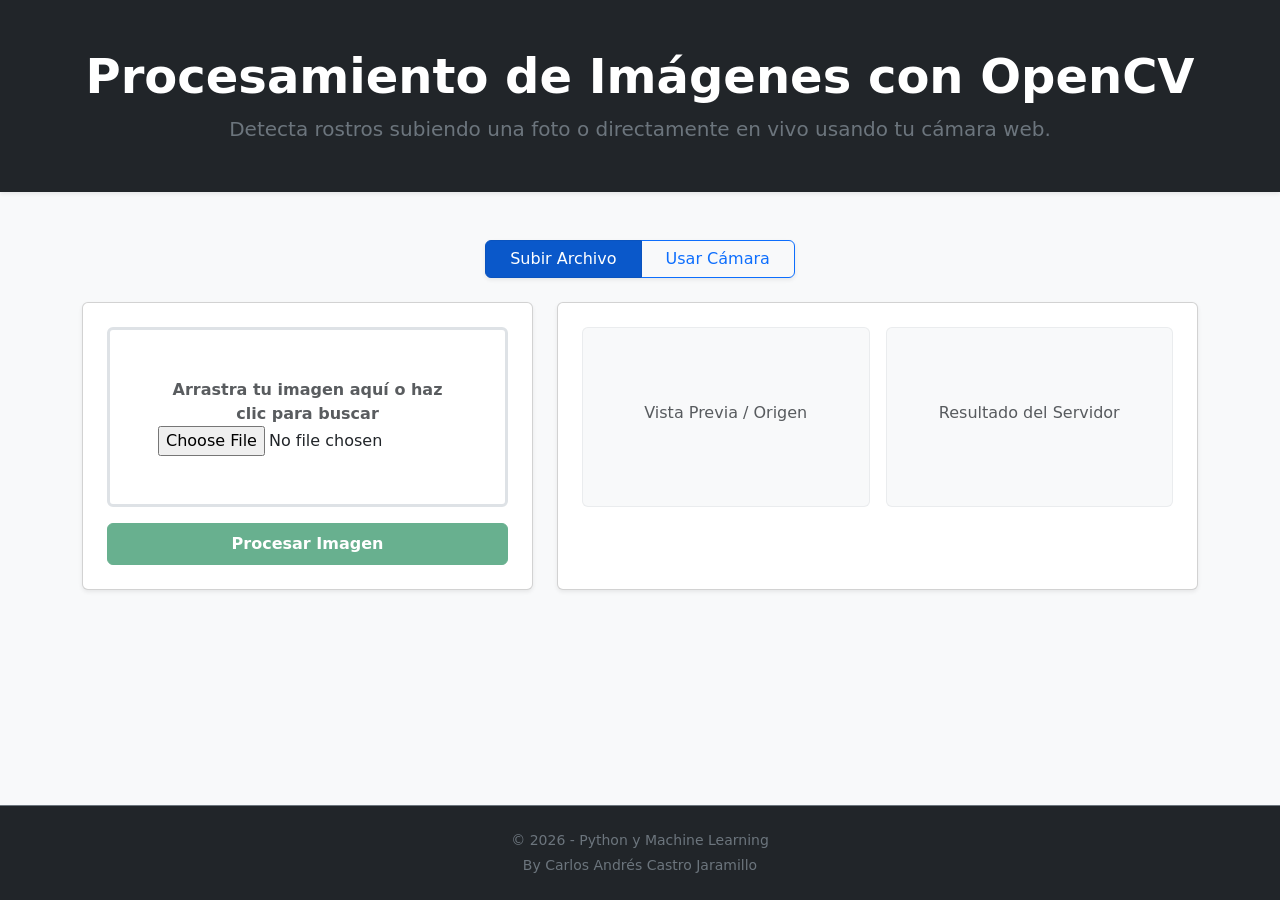
==== Modelos_ML/VisionArtificial/py_img-main/public/index.html @ adfb6b4d "feat: se agrego otra carpeta" ====
<!DOCTYPE html>
<html lang="es-CO">

<head>
    <meta charset="UTF-8">
    <meta name="viewport" content="width=device-width, initial-scale=1.0">
    <title>Visión Artificial - Detección en Tiempo Real</title>
    <link rel="shortcut icon" href="logosena.png" type="image/x-icon">

    <meta name="author" content="Carlos Andres Castro Jaramillo">
    <meta name="description"
        content="Visión Artificial con OpenCV: Detecta rostros en imágenes y video en tiempo real. Aprende a procesar imágenes usando Python y OpenCV.">
    <meta name="keywords"
        content="visión artificial, OpenCV, detección de rostros, procesamiento de imágenes, Python, machine learning, análisis de imágenes, cámara web, detección en tiempo real">

    <meta name="theme-color" content="#212529">
    <meta name="MobileOptimized" content="width">
    <meta name="HandheldFriendly" content="true">
    <meta name="mobile-web-app-capable" content="yes">
    <meta name="apple-mobile-web-app-status-bar-style" content="black-translucent">

    <link href="https://cdn.jsdelivr.net/npm/bootstrap@5.3.3/dist/css/bootstrap.min.css" rel="stylesheet"
        integrity="sha384-QWTKZyjpPEjISv5WaRU9OFeRpok6YctnYmDr5pNlyT2bRjXh0JMhjY6hW+ALEwIH" crossorigin="anonymous">
    <link rel="stylesheet" href="style.css">
</head>

<body class="bg-light d-flex flex-column min-vh-100">

    <header class="bg-dark text-white text-center py-5 shadow-sm">
        <div class="container">
            <h1 class="display-5 fw-bold">Procesamiento de Imágenes con OpenCV</h1>
            <p class="lead mb-0 text-secondary">Detecta rostros subiendo una foto o directamente en vivo usando tu
                cámara web.</p>
        </div>
    </header>

    <main class="container my-5 flex-grow-1">

        <div class="row justify-content-center mb-4">
            <div class="col-auto">
                <div class="btn-group shadow-sm" role="group" aria-label="Selector de modo de entrada">
                    <button type="button" id="btnModeUpload" class="btn btn-primary active px-4">Subir Archivo</button>
                    <button type="button" id="btnModeCamera" class="btn btn-outline-primary px-4">Usar Cámara</button>
                </div>
            </div>
        </div>

        <div class="row g-4 justify-content-center">
            <div class="col-lg-5">

                <div id="sectionUpload" class="card h-100 shadow-sm">
                    <div class="card-body d-flex flex-column justify-content-between p-4">
                        <div id="dropZone"
                            class="position-relative border border-3 border-dashed rounded p-5 text-center bg-white mb-3 transition">
                            <p class="mb-0 text-muted fw-semibold">Arrastra tu imagen aquí o haz clic para buscar</p>
                            <input type="file" id="fileInput" class="drop-zone-input" accept="image/*"
                                aria-label="Seleccionar imagen">
                        </div>
                        <button id="btnProcess" class="btn btn-success w-100 py-2 fw-bold" disabled>
                            Procesar Imagen
                        </button>
                    </div>
                </div>

                <div id="sectionCamera" class="card h-100 shadow-sm d-none">
                    <div class="card-body text-center p-4">
                        <div class="bg-black rounded overflow-hidden shadow-inner d-flex justify-content-center align-items-center mb-3"
                            style="min-height: 250px;">
                            <video id="webcam" autoplay playsinline muted class="w-100"></video>
                            <canvas id="canvasFrame" width="400" height="300" class="d-none"></canvas>
                        </div>
                        <div class="d-flex flex-wrap gap-2 justify-content-center">
                            <button id="btnStartCamera" class="btn btn-primary px-4 fw-semibold">Encender
                                Cámara</button>
                            <button id="btnToggleCamera" class="btn btn-warning px-3 fw-semibold"
                                style="display: none;">🔄 Cambiar Cámara</button>
                            <button id="btnStopCamera" class="btn btn-danger px-4 fw-semibold" disabled>Apagar
                                Cámara</button>
                        </div>
                    </div>
                </div>

            </div>

            <div class="col-lg-7">
                <div class="card h-100 shadow-sm">
                    <div class="card-body p-4 d-flex flex-column justify-content-start">

                        <div id="metricsZone" class="alert alert-success d-flex align-items-center mb-3 d-none"
                            role="alert">
                            <div>
                                <h6 class="alert-heading fw-bold mb-1">Resultados del Análisis:</h6>
                                <p class="mb-0">Rostros detectados en la escena: <span id="faceCount"
                                        class="badge bg-success fs-6">0</span></p>
                            </div>
                        </div>

                        <div class="row g-3">
                            <div id="boxOriginal" class="col-sm-6 text-center">
                                <div
                                    class="p-3 bg-light rounded border border-secondary border-opacity-10 h-100 d-flex flex-column justify-content-center align-items-center">
                                    <h6 class="text-muted mb-2">Vista Previa / Origen</h6>
                                    <img id="imgOriginal" src="" alt="Vista previa" class="rounded shadow-sm d-none">
                                </div>
                            </div>

                            <div class="col-sm-6 text-center mx-auto">
                                <div class="p-3 bg-light rounded border border-secondary border-opacity-10 h-100 d-flex flex-column justify-content-center align-items-center position-relative"
                                    style="min-height: 180px;">
                                    <h6 class="text-muted mb-2">Resultado del Servidor</h6>

                                    <img id="imgResult" src="" alt="Detección de rostros"
                                        class="rounded shadow-sm d-none">

                                    <div id="loader" class="spinner-border text-primary my-3 d-none" role="status">
                                        <span class="visually-hidden">Procesando...</span>
                                    </div>
                                </div>
                            </div>
                        </div>

                    </div>
                </div>
            </div>
        </div>
    </main>

    <footer class="bg-dark text-secondary text-center py-4 border-top border-secondary border-opacity-20 mt-auto">
        <div class="container">
            <p class="mb-1 small">&copy; 2026 - Python y Machine Learning</p>
            <p class="mb-0 small">By Carlos Andrés Castro Jaramillo</p>
        </div>
    </footer>

    <script src="https://cdn.jsdelivr.net/npm/bootstrap@5.3.3/dist/js/bootstrap.bundle.min.js"
        integrity="sha384-YvpcrYf0tY3lHB60NNkmXc5s9fDVZLESaAA55NDzOxhy9GkcIdslK1eN7N6jIeHz"
        crossorigin="anonymous"></script>
    <script src="script.js"></script>
</body>

</html>
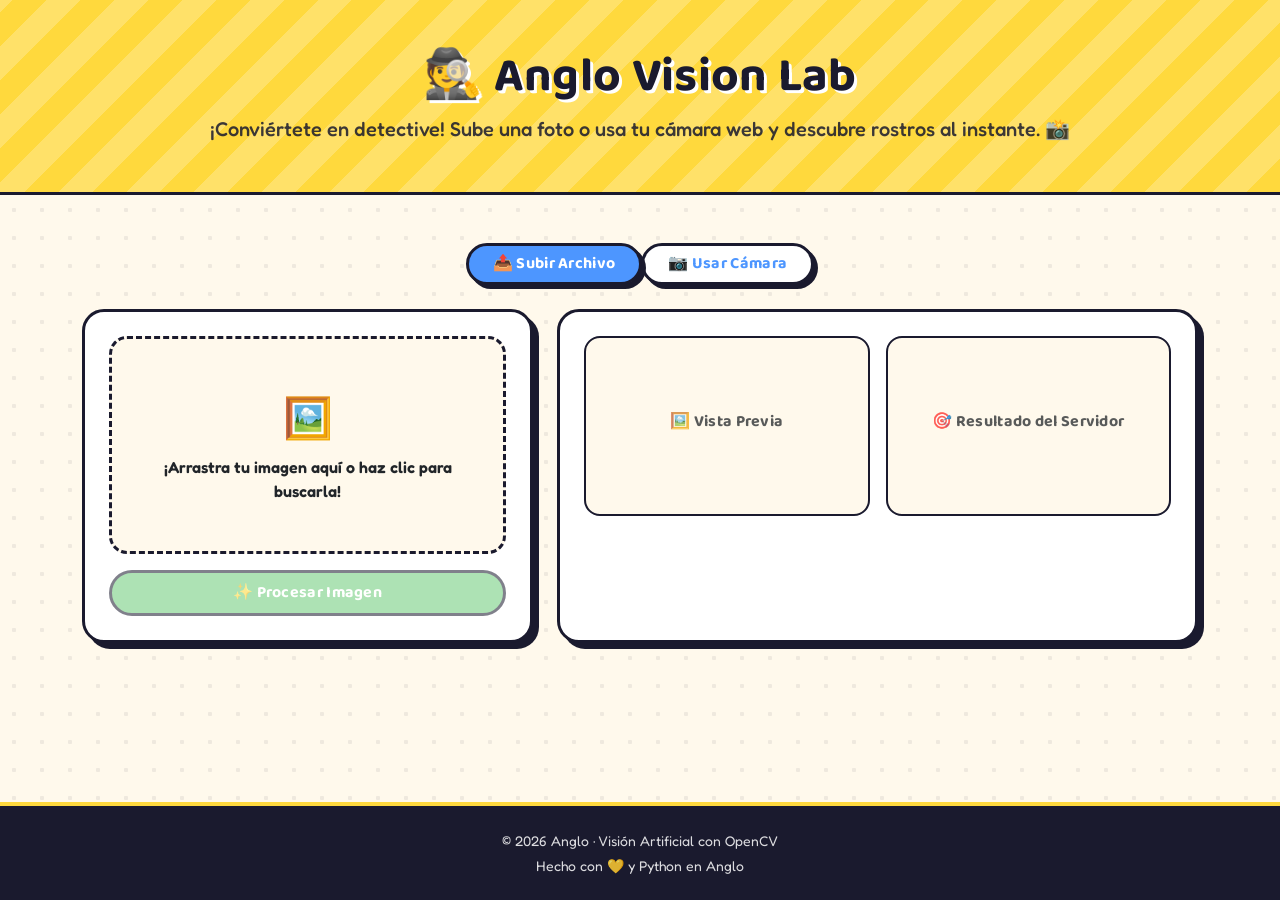
==== commit 3f490f94: "feat: mejora de style" ====
--- a/Modelos_ML/VisionArtificial/py_img-main/public/index.html
+++ b/Modelos_ML/VisionArtificial/py_img-main/public/index.html
@@ -4,16 +4,17 @@
 <head>
     <meta charset="UTF-8">
     <meta name="viewport" content="width=device-width, initial-scale=1.0">
-    <title>Visión Artificial - Detección en Tiempo Real</title>
-    <link rel="shortcut icon" href="logosena.png" type="image/x-icon">
+    <title>Anglo Vision · Detección de Rostros en Tiempo Real</title>
+    <link rel="shortcut icon"
+        href="data:image/svg+xml,<svg xmlns='http://www.w3.org/2000/svg' viewBox='0 0 100 100'><text y='.9em' font-size='90'>🕵️</text></svg>">
 
-    <meta name="author" content="Carlos Andres Castro Jaramillo">
+    <meta name="author" content="Anglo">
     <meta name="description"
-        content="Visión Artificial con OpenCV: Detecta rostros en imágenes y video en tiempo real. Aprende a procesar imágenes usando Python y OpenCV.">
+        content="Visión Artificial con OpenCV: Detecta rostros en imágenes y video en tiempo real. Proyecto Anglo.">
     <meta name="keywords"
         content="visión artificial, OpenCV, detección de rostros, procesamiento de imágenes, Python, machine learning, análisis de imágenes, cámara web, detección en tiempo real">
 
-    <meta name="theme-color" content="#212529">
+    <meta name="theme-color" content="#FFD93D">
     <meta name="MobileOptimized" content="width">
     <meta name="HandheldFriendly" content="true">
     <meta name="mobile-web-app-capable" content="yes">
@@ -21,16 +22,20 @@
 
     <link href="https://cdn.jsdelivr.net/npm/bootstrap@5.3.3/dist/css/bootstrap.min.css" rel="stylesheet"
         integrity="sha384-QWTKZyjpPEjISv5WaRU9OFeRpok6YctnYmDr5pNlyT2bRjXh0JMhjY6hW+ALEwIH" crossorigin="anonymous">
+    <link rel="preconnect" href="https://fonts.googleapis.com">
+    <link rel="preconnect" href="https://fonts.gstatic.com" crossorigin>
+    <link href="https://fonts.googleapis.com/css2?family=Baloo+2:wght@500;700;800&family=Fredoka:wght@400;500;600;700&display=swap"
+        rel="stylesheet">
     <link rel="stylesheet" href="style.css">
 </head>
 
-<body class="bg-light d-flex flex-column min-vh-100">
+<body class="d-flex flex-column min-vh-100">
 
-    <header class="bg-dark text-white text-center py-5 shadow-sm">
+    <header class="cartoon-header text-center py-5">
         <div class="container">
-            <h1 class="display-5 fw-bold">Procesamiento de Imágenes con OpenCV</h1>
-            <p class="lead mb-0 text-secondary">Detecta rostros subiendo una foto o directamente en vivo usando tu
-                cámara web.</p>
+            <h1 class="display-5 fw-bold mb-2">🕵️ Anglo Vision Lab</h1>
+            <p class="lead mb-0 fw-medium">¡Conviértete en detective! Sube una foto o usa tu cámara web y descubre
+                rostros al instante. 📸</p>
         </div>
     </header>
 
@@ -38,9 +43,9 @@
 
         <div class="row justify-content-center mb-4">
             <div class="col-auto">
-                <div class="btn-group shadow-sm" role="group" aria-label="Selector de modo de entrada">
-                    <button type="button" id="btnModeUpload" class="btn btn-primary active px-4">Subir Archivo</button>
-                    <button type="button" id="btnModeCamera" class="btn btn-outline-primary px-4">Usar Cámara</button>
+                <div class="btn-group shadow-none" role="group" aria-label="Selector de modo de entrada">
+                    <button type="button" id="btnModeUpload" class="btn btn-primary active px-4">📤 Subir Archivo</button>
+                    <button type="button" id="btnModeCamera" class="btn btn-outline-primary px-4">📷 Usar Cámara</button>
                 </div>
             </div>
         </div>
@@ -48,34 +53,32 @@
         <div class="row g-4 justify-content-center">
             <div class="col-lg-5">
 
-                <div id="sectionUpload" class="card h-100 shadow-sm">
+                <div id="sectionUpload" class="card h-100">
                     <div class="card-body d-flex flex-column justify-content-between p-4">
-                        <div id="dropZone"
-                            class="position-relative border border-3 border-dashed rounded p-5 text-center bg-white mb-3 transition">
-                            <p class="mb-0 text-muted fw-semibold">Arrastra tu imagen aquí o haz clic para buscar</p>
+                        <div id="dropZone" class="drop-zone position-relative p-5 text-center mb-3">
+                            <p class="fs-1 mb-2">🖼️</p>
+                            <p class="mb-0 fw-semibold">¡Arrastra tu imagen aquí o haz clic para buscarla!</p>
                             <input type="file" id="fileInput" class="drop-zone-input" accept="image/*"
                                 aria-label="Seleccionar imagen">
                         </div>
-                        <button id="btnProcess" class="btn btn-success w-100 py-2 fw-bold" disabled>
-                            Procesar Imagen
+                        <button id="btnProcess" class="btn btn-success w-100 py-2" disabled>
+                            ✨ Procesar Imagen
                         </button>
                     </div>
                 </div>
 
-                <div id="sectionCamera" class="card h-100 shadow-sm d-none">
+                <div id="sectionCamera" class="card h-100 d-none">
                     <div class="card-body text-center p-4">
-                        <div class="bg-black rounded overflow-hidden shadow-inner d-flex justify-content-center align-items-center mb-3"
+                        <div class="camera-frame d-flex justify-content-center align-items-center mb-3"
                             style="min-height: 250px;">
                             <video id="webcam" autoplay playsinline muted class="w-100"></video>
                             <canvas id="canvasFrame" width="400" height="300" class="d-none"></canvas>
                         </div>
                         <div class="d-flex flex-wrap gap-2 justify-content-center">
-                            <button id="btnStartCamera" class="btn btn-primary px-4 fw-semibold">Encender
-                                Cámara</button>
-                            <button id="btnToggleCamera" class="btn btn-warning px-3 fw-semibold"
+                            <button id="btnStartCamera" class="btn btn-primary px-4">🎥 Encender Cámara</button>
+                            <button id="btnToggleCamera" class="btn btn-warning px-3"
                                 style="display: none;">🔄 Cambiar Cámara</button>
-                            <button id="btnStopCamera" class="btn btn-danger px-4 fw-semibold" disabled>Apagar
-                                Cámara</button>
+                            <button id="btnStopCamera" class="btn btn-danger px-4" disabled>⏹ Apagar Cámara</button>
                         </div>
                     </div>
                 </div>
@@ -83,37 +86,36 @@
             </div>
 
             <div class="col-lg-7">
-                <div class="card h-100 shadow-sm">
+                <div class="card h-100">
                     <div class="card-body p-4 d-flex flex-column justify-content-start">
 
-                        <div id="metricsZone" class="alert alert-success d-flex align-items-center mb-3 d-none"
+                        <div id="metricsZone" class="alert-cartoon d-flex align-items-center mb-3 d-none"
                             role="alert">
                             <div>
-                                <h6 class="alert-heading fw-bold mb-1">Resultados del Análisis:</h6>
+                                <h6 class="fw-bold mb-1">🎉 ¡Análisis listo!</h6>
                                 <p class="mb-0">Rostros detectados en la escena: <span id="faceCount"
-                                        class="badge bg-success fs-6">0</span></p>
+                                        class="badge fs-6">0</span></p>
                             </div>
                         </div>
 
                         <div class="row g-3">
                             <div id="boxOriginal" class="col-sm-6 text-center">
-                                <div
-                                    class="p-3 bg-light rounded border border-secondary border-opacity-10 h-100 d-flex flex-column justify-content-center align-items-center">
-                                    <h6 class="text-muted mb-2">Vista Previa / Origen</h6>
-                                    <img id="imgOriginal" src="" alt="Vista previa" class="rounded shadow-sm d-none">
+                                <div class="result-box p-3 h-100 d-flex flex-column justify-content-center align-items-center">
+                                    <h6 class="fw-bold mb-2 opacity-75">🖼️ Vista Previa</h6>
+                                    <img id="imgOriginal" src="" alt="Vista previa" class="d-none">
                                 </div>
                             </div>
 
                             <div class="col-sm-6 text-center mx-auto">
-                                <div class="p-3 bg-light rounded border border-secondary border-opacity-10 h-100 d-flex flex-column justify-content-center align-items-center position-relative"
+                                <div class="result-box p-3 h-100 d-flex flex-column justify-content-center align-items-center position-relative"
                                     style="min-height: 180px;">
-                                    <h6 class="text-muted mb-2">Resultado del Servidor</h6>
+                                    <h6 class="fw-bold mb-2 opacity-75">🎯 Resultado del Servidor</h6>
 
-                                    <img id="imgResult" src="" alt="Detección de rostros"
-                                        class="rounded shadow-sm d-none">
+                                    <img id="imgResult" src="" alt="Detección de rostros" class="d-none">
 
-                                    <div id="loader" class="spinner-border text-primary my-3 d-none" role="status">
-                                        <span class="visually-hidden">Procesando...</span>
+                                    <div id="loader" class="text-center my-3 d-none" role="status">
+                                        <div class="loader-cartoon">🕵️</div>
+                                        <p class="small fw-bold mb-0 mt-1">¡Analizando...</p>
                                     </div>
                                 </div>
                             </div>
@@ -125,10 +127,10 @@
         </div>
     </main>
 
-    <footer class="bg-dark text-secondary text-center py-4 border-top border-secondary border-opacity-20 mt-auto">
+    <footer class="cartoon-footer text-center py-4 mt-auto">
         <div class="container">
-            <p class="mb-1 small">&copy; 2026 - Python y Machine Learning</p>
-            <p class="mb-0 small">By Carlos Andrés Castro Jaramillo</p>
+            <p class="mb-1 small">© 2026 Anglo · Visión Artificial con OpenCV</p>
+            <p class="mb-0 small">Hecho con 💛 y Python en Anglo</p>
         </div>
     </footer>
 
@@ -138,4 +140,4 @@
     <script src="script.js"></script>
 </body>
 
-</html>+</html>
--- a/Modelos_ML/VisionArtificial/py_img-main/public/style.css
+++ b/Modelos_ML/VisionArtificial/py_img-main/public/style.css
@@ -0,0 +1,208 @@
+/* ==========================================
+   ANGLO VISION LAB · ESTILO CARTOON
+   ========================================== */
+
+:root {
+  --cartoon-yellow: #FFD93D;
+  --cartoon-blue: #4D96FF;
+  --cartoon-green: #6BCB77;
+  --cartoon-red: #FF6B6B;
+  --cartoon-ink: #1A1A2E;
+  --cartoon-paper: #FFF9EC;
+  --border-bold: 3px solid var(--cartoon-ink);
+  --shadow-pop: 6px 6px 0 var(--cartoon-ink);
+  --shadow-pop-sm: 4px 4px 0 var(--cartoon-ink);
+}
+
+/* ---------- Base ---------- */
+body {
+  font-family: "Fredoka", "Comic Sans MS", "Chalkboard SE", sans-serif;
+  background-color: var(--cartoon-paper);
+  background-image:
+    radial-gradient(circle, rgba(26, 26, 46, 0.07) 2px, transparent 2.5px);
+  background-size: 28px 28px;
+  color: var(--cartoon-ink);
+}
+
+h1, h2, h3, h4, h5, h6,
+.btn, .badge {
+  font-family: "Baloo 2", "Fredoka", sans-serif;
+  letter-spacing: 0.3px;
+}
+
+.transition {
+  transition: all 0.25s cubic-bezier(0.34, 1.56, 0.64, 1);
+}
+
+/* ---------- Header ---------- */
+.cartoon-header {
+  background: repeating-linear-gradient(
+    -45deg,
+    var(--cartoon-yellow),
+    var(--cartoon-yellow) 24px,
+    #ffe169 24px,
+    #ffe169 48px
+  );
+  border-bottom: var(--border-bold);
+  color: var(--cartoon-ink);
+}
+
+.cartoon-header h1 {
+  text-shadow: 3px 3px 0 #fff;
+}
+
+.cartoon-header .lead {
+  color: var(--cartoon-ink);
+  opacity: 0.85;
+}
+
+/* ---------- Botones ---------- */
+.btn {
+  border: var(--border-bold);
+  border-radius: 999px !important;
+  font-weight: 700;
+  box-shadow: var(--shadow-pop-sm);
+  transition: transform 0.15s ease, box-shadow 0.15s ease;
+}
+
+.btn:hover:not(:disabled) {
+  transform: translate(-2px, -2px);
+  box-shadow: 6px 6px 0 var(--cartoon-ink);
+}
+
+.btn:active:not(:disabled) {
+  transform: translate(2px, 2px);
+  box-shadow: 1px 1px 0 var(--cartoon-ink);
+}
+
+.btn:disabled {
+  opacity: 0.55;
+  box-shadow: none;
+}
+
+.btn-primary {
+  background-color: var(--cartoon-blue) !important;
+  border-color: var(--cartoon-ink) !important;
+}
+
+.btn-success {
+  background-color: var(--cartoon-green) !important;
+  border-color: var(--cartoon-ink) !important;
+}
+
+.btn-warning {
+  background-color: var(--cartoon-yellow) !important;
+  border-color: var(--cartoon-ink) !important;
+  color: var(--cartoon-ink) !important;
+}
+
+.btn-danger {
+  background-color: var(--cartoon-red) !important;
+  border-color: var(--cartoon-ink) !important;
+}
+
+.btn-outline-primary {
+  color: var(--cartoon-blue) !important;
+  background: #fff !important;
+}
+
+.btn-outline-primary.active {
+  color: #fff !important;
+  background-color: var(--cartoon-blue) !important;
+}
+
+/* ---------- Tarjetas ---------- */
+.card {
+  background: #fff;
+  border: var(--border-bold);
+  border-radius: 22px !important;
+  box-shadow: var(--shadow-pop);
+}
+
+/* ---------- Zona de arrastre ---------- */
+.drop-zone {
+  border: 3px dashed var(--cartoon-ink);
+  border-radius: 18px;
+  background: var(--cartoon-paper);
+  cursor: pointer;
+  transition: background-color 0.2s ease, transform 0.2s ease;
+}
+
+.drop-zone:hover,
+.drop-zone.bg-primary.bg-opacity-10 {
+  background-color: rgba(77, 150, 255, 0.15);
+  transform: scale(1.01);
+}
+
+.drop-zone-input {
+  position: absolute;
+  top: 0;
+  left: 0;
+  width: 100%;
+  height: 100%;
+  opacity: 0;
+  cursor: pointer;
+}
+
+/* ---------- Cámara ---------- */
+.camera-frame {
+  background: var(--cartoon-ink);
+  border: var(--border-bold);
+  border-radius: 18px;
+  box-shadow: var(--shadow-pop-sm);
+  overflow: hidden;
+}
+
+/* ---------- Resultados ---------- */
+.result-box {
+  background: var(--cartoon-paper);
+  border: 2px solid var(--cartoon-ink);
+  border-radius: 16px;
+}
+
+.alert-cartoon {
+  background: #d9f7de;
+  border: var(--border-bold);
+  border-radius: 16px;
+  padding: 0.9rem 1.1rem;
+  box-shadow: var(--shadow-pop-sm);
+}
+
+#faceCount {
+  background: var(--cartoon-green);
+  color: var(--cartoon-ink);
+  border: 2px solid var(--cartoon-ink);
+  border-radius: 999px;
+  padding: 0.35em 0.8em;
+}
+
+/* ---------- Loader caricaturesco ---------- */
+.loader-cartoon {
+  font-size: 2.6rem;
+  display: inline-block;
+  animation: wobble 0.8s ease-in-out infinite;
+}
+
+@keyframes wobble {
+  0%, 100% { transform: rotate(-12deg) scale(1); }
+  50% { transform: rotate(12deg) scale(1.15); }
+}
+
+/* ---------- Footer ---------- */
+.cartoon-footer {
+  background: var(--cartoon-ink);
+  color: #fff;
+  border-top: 4px solid var(--cartoon-yellow);
+}
+
+.cartoon-footer p {
+  color: rgba(255, 255, 255, 0.85);
+}
+
+/* ---------- Media ---------- */
+video,
+img {
+  max-width: 100%;
+  height: auto;
+  object-fit: contain;
+}
